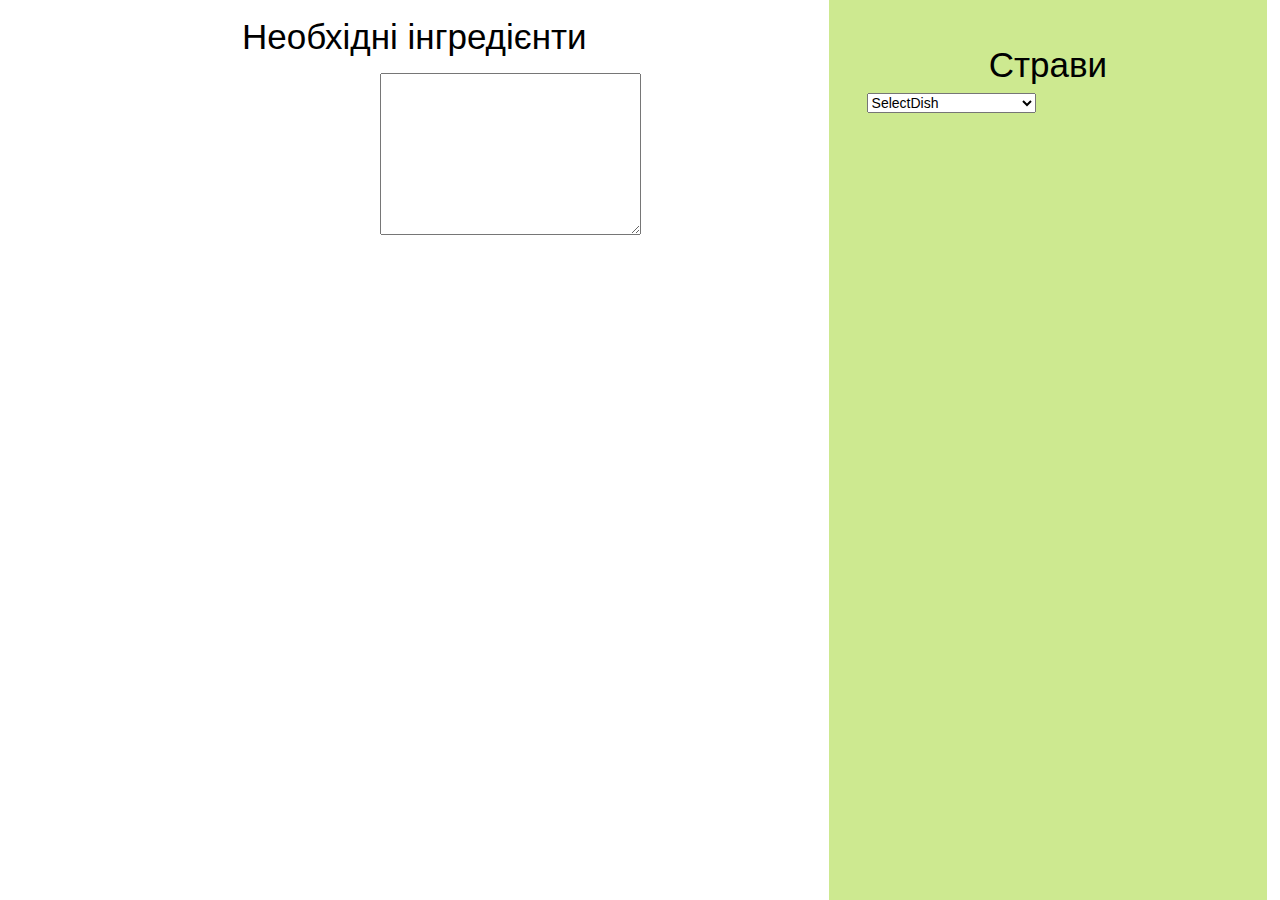
==== html/first_button.html @ 7d9c943d "Initial commit" ====
<!DOCTYPE html>
<html lang="en">
<head>
    <meta charset="UTF-8">
    <meta http-equiv="X-UA-Compatible" content="IE=edge">
    <meta name="viewport" content="width=device-width, initial-scale=1.0">
    <link rel="stylesheet" href="../css/first_button.css">
    <!-- <script type="text/javascript" src="../js/first.js"></script> -->
    <!-- <script type="text/javascript" src="../js/Data.js"></script> -->
    <title>Document</title>
</head>
<body>
    <div class="main">  
        <div class="ingredients">
            <h2>Необхідні інгредієнти</h2>
            <div class="items">
                <!-- <div class="item">
                    <img src="https://media.istockphoto.com/id/698870126/vector/beetroot-vector-isolated.jpg?s=612x612&w=0&k=20&c=URUD5I-i5bfJb5H4wFwLEKxe6Ek-Ccu-NQX1oq-4gF4=" alt="">
                    <p>Буряк</p>
                </div>
                <div class="item">
                    <img src="https://media.istockphoto.com/id/698870126/vector/beetroot-vector-isolated.jpg?s=612x612&w=0&k=20&c=URUD5I-i5bfJb5H4wFwLEKxe6Ek-Ccu-NQX1oq-4gF4=" alt="">
                    <p>Буряк</p>
                </div>
                <div class="item">
                    <img src="https://media.istockphoto.com/id/698870126/vector/beetroot-vector-isolated.jpg?s=612x612&w=0&k=20&c=URUD5I-i5bfJb5H4wFwLEKxe6Ek-Ccu-NQX1oq-4gF4=" alt="">
                    <p>Буряк</p>
                </div>
                <div class="item">
                    <img src="https://media.istockphoto.com/id/698870126/vector/beetroot-vector-isolated.jpg?s=612x612&w=0&k=20&c=URUD5I-i5bfJb5H4wFwLEKxe6Ek-Ccu-NQX1oq-4gF4=" alt="">
                    <p>Буряк</p>
                </div>
                <div class="item">
                    <img src="https://media.istockphoto.com/id/698870126/vector/beetroot-vector-isolated.jpg?s=612x612&w=0&k=20&c=URUD5I-i5bfJb5H4wFwLEKxe6Ek-Ccu-NQX1oq-4gF4=" alt="">
                    <p>Буряк</p>
                </div>
                <div class="item">
                    <img src="https://media.istockphoto.com/id/698870126/vector/beetroot-vector-isolated.jpg?s=612x612&w=0&k=20&c=URUD5I-i5bfJb5H4wFwLEKxe6Ek-Ccu-NQX1oq-4gF4=" alt="">
                    <p>Буряк</p>
                </div>
                <div class="item">
                    <img src="https://media.istockphoto.com/id/698870126/vector/beetroot-vector-isolated.jpg?s=612x612&w=0&k=20&c=URUD5I-i5bfJb5H4wFwLEKxe6Ek-Ccu-NQX1oq-4gF4=" alt="">
                    <p>Буряк</p>
                </div>
                <div class="item">
                    <img src="https://media.istockphoto.com/id/698870126/vector/beetroot-vector-isolated.jpg?s=612x612&w=0&k=20&c=URUD5I-i5bfJb5H4wFwLEKxe6Ek-Ccu-NQX1oq-4gF4=" alt="">
                    <p>Буряк</p>
                </div> -->
                <table id="productTbl">

                </table>
                <textarea name="" id="recipeTxt" cols="30" rows="10"></textarea>
            </div>
        </div>

        <div class="list">
            <h2>Страви</h2>
            <ul class="dishlist" id="dishLst">
                <!-- <li><a href="">Борщ</a></li>
                <li><a href="">Пампушки</a></li>
                <li><a href="">Вареники</a></li>
                <li><a href="">Оселедець</a></li> -->
                <select name="SelectDish" value="SelectDish" id="SelectDish" class="">
                    <option value="">SelectDish</option>
                </select>
            </ul>
        </div>
    </div>
    <script type="text/javascript" src="../js/first.js"></script>
  
</body>
</html>
---- css/first_button.css ----
*{
    font-family: 'Franklin Gothic Medium', 'Arial Narrow', Arial, sans-serif;
    font-size: 14px;
    font-weight: 500;
    margin: 0;
    padding: 0;
}

body{
    height: 90vh;
    width: 99%;
}

.main{
    display: flex;
    flex-direction: row;
    width: 100%;
    height: 100vh;
}

.ingredients{
    flex-grow: 5;
    height: 100%;
}

h2{
    font-size: 2.5em;
    text-align: center;
    padding: 2%;
}

.list{
    flex-grow: 2;
    background-color: #CDE990;
    padding: 3%;
}

.dishlist li{
    /* font-size: 2em; */
    line-height: 1.5em;
    text-align: center;
    list-style-type: none;
}

.dishlist a{
    text-decoration: none;
    color: black;
    font-family: 'Arial';
    font-size: 1.8em;
    font-style: normal;
    font-weight: 500;
    line-height: 2em;
}

.items{
    display: flex;
    flex-direction: row;
    flex-wrap: wrap;
    width: 100%;
    justify-content: space-evenly;

}
.item{
    
    display: flex;
    flex-direction: column;
    text-align: center;
    margin: 10px;
}

.item p{
    display: inline-block;
    font-size: 1.5em;
}

.item img{
    width: 100%;
    height: 15vh;
    border-radius: 50%;
    border: 2px solid black
}
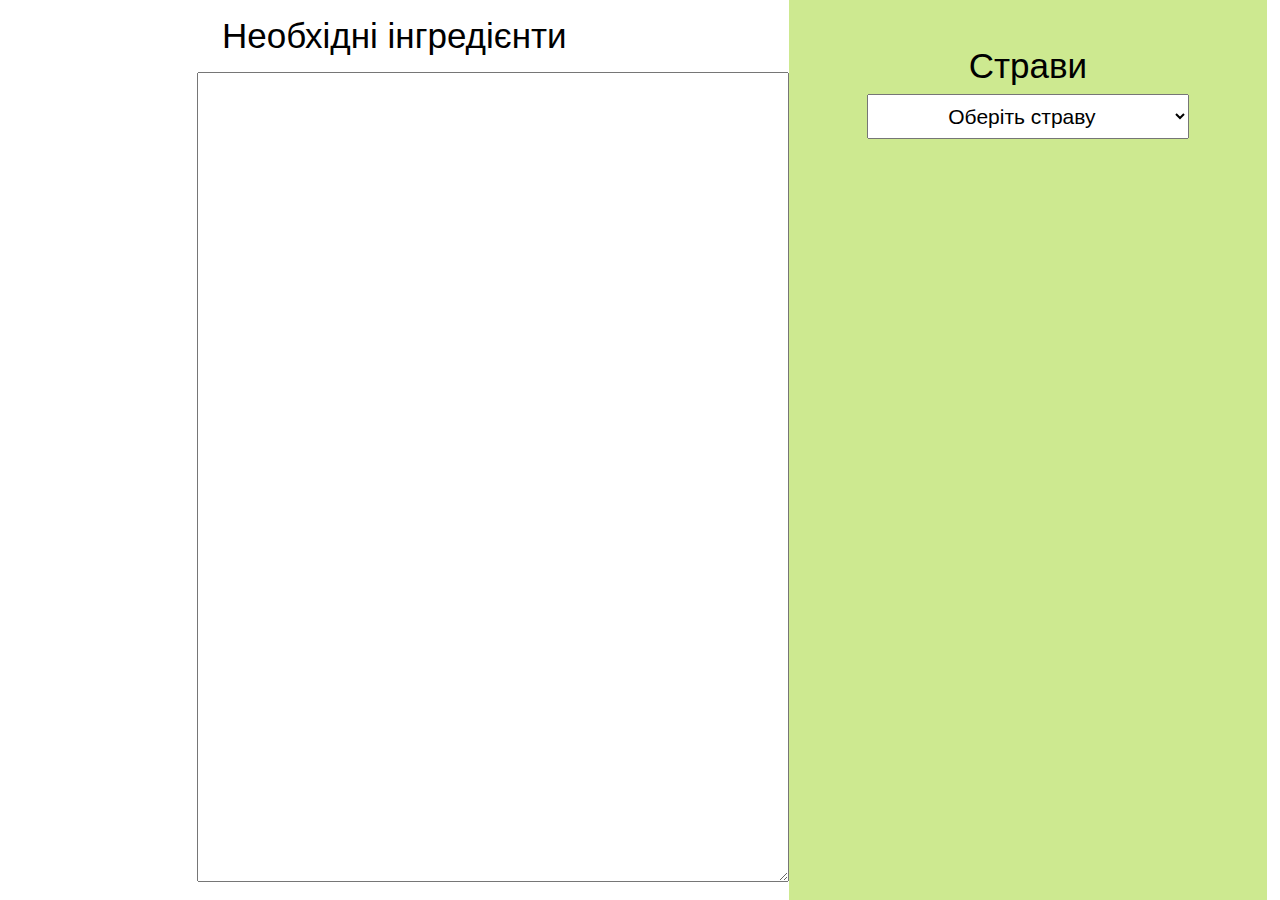
==== commit 419f87e9: "commit changes" ====
--- a/html/first_button.html
+++ b/html/first_button.html
@@ -5,8 +5,6 @@
     <meta http-equiv="X-UA-Compatible" content="IE=edge">
     <meta name="viewport" content="width=device-width, initial-scale=1.0">
     <link rel="stylesheet" href="../css/first_button.css">
-    <!-- <script type="text/javascript" src="../js/first.js"></script> -->
-    <!-- <script type="text/javascript" src="../js/Data.js"></script> -->
     <title>Document</title>
 </head>
 <body>
@@ -14,38 +12,6 @@
         <div class="ingredients">
             <h2>Необхідні інгредієнти</h2>
             <div class="items">
-                <!-- <div class="item">
-                    <img src="https://media.istockphoto.com/id/698870126/vector/beetroot-vector-isolated.jpg?s=612x612&w=0&k=20&c=URUD5I-i5bfJb5H4wFwLEKxe6Ek-Ccu-NQX1oq-4gF4=" alt="">
-                    <p>Буряк</p>
-                </div>
-                <div class="item">
-                    <img src="https://media.istockphoto.com/id/698870126/vector/beetroot-vector-isolated.jpg?s=612x612&w=0&k=20&c=URUD5I-i5bfJb5H4wFwLEKxe6Ek-Ccu-NQX1oq-4gF4=" alt="">
-                    <p>Буряк</p>
-                </div>
-                <div class="item">
-                    <img src="https://media.istockphoto.com/id/698870126/vector/beetroot-vector-isolated.jpg?s=612x612&w=0&k=20&c=URUD5I-i5bfJb5H4wFwLEKxe6Ek-Ccu-NQX1oq-4gF4=" alt="">
-                    <p>Буряк</p>
-                </div>
-                <div class="item">
-                    <img src="https://media.istockphoto.com/id/698870126/vector/beetroot-vector-isolated.jpg?s=612x612&w=0&k=20&c=URUD5I-i5bfJb5H4wFwLEKxe6Ek-Ccu-NQX1oq-4gF4=" alt="">
-                    <p>Буряк</p>
-                </div>
-                <div class="item">
-                    <img src="https://media.istockphoto.com/id/698870126/vector/beetroot-vector-isolated.jpg?s=612x612&w=0&k=20&c=URUD5I-i5bfJb5H4wFwLEKxe6Ek-Ccu-NQX1oq-4gF4=" alt="">
-                    <p>Буряк</p>
-                </div>
-                <div class="item">
-                    <img src="https://media.istockphoto.com/id/698870126/vector/beetroot-vector-isolated.jpg?s=612x612&w=0&k=20&c=URUD5I-i5bfJb5H4wFwLEKxe6Ek-Ccu-NQX1oq-4gF4=" alt="">
-                    <p>Буряк</p>
-                </div>
-                <div class="item">
-                    <img src="https://media.istockphoto.com/id/698870126/vector/beetroot-vector-isolated.jpg?s=612x612&w=0&k=20&c=URUD5I-i5bfJb5H4wFwLEKxe6Ek-Ccu-NQX1oq-4gF4=" alt="">
-                    <p>Буряк</p>
-                </div>
-                <div class="item">
-                    <img src="https://media.istockphoto.com/id/698870126/vector/beetroot-vector-isolated.jpg?s=612x612&w=0&k=20&c=URUD5I-i5bfJb5H4wFwLEKxe6Ek-Ccu-NQX1oq-4gF4=" alt="">
-                    <p>Буряк</p>
-                </div> -->
                 <table id="productTbl">
 
                 </table>
@@ -55,15 +21,12 @@
 
         <div class="list">
             <h2>Страви</h2>
-            <ul class="dishlist" id="dishLst">
-                <!-- <li><a href="">Борщ</a></li>
-                <li><a href="">Пампушки</a></li>
-                <li><a href="">Вареники</a></li>
-                <li><a href="">Оселедець</a></li> -->
+            <div class="select">
                 <select name="SelectDish" value="SelectDish" id="SelectDish" class="">
-                    <option value="">SelectDish</option>
+                    <option value="">Оберіть страву</option>
                 </select>
-            </ul>
+            </div>
+
         </div>
     </div>
     <script type="text/javascript" src="../js/first.js"></script>
--- a/css/first_button.css
+++ b/css/first_button.css
@@ -33,6 +33,7 @@
     flex-grow: 2;
     background-color: #CDE990;
     padding: 3%;
+
 }
 
 .dishlist li{
@@ -57,6 +58,7 @@
     flex-direction: row;
     flex-wrap: wrap;
     width: 100%;
+    height: 90vh;
     justify-content: space-evenly;
 
 }
@@ -79,3 +81,53 @@
     border-radius: 50%;
     border: 2px solid black
 }
+
+#productTbl{
+    font-family: 'Franklin Gothic Medium', 'Arial Narrow', Arial, sans-serif;
+    font-size: 2em;
+    flex-grow: 2;
+    align-items: center;
+    text-align: center;
+    height: fit-content;
+
+}
+
+td{
+    font-size: 1.5em;
+}
+
+th{
+    font-family: "Arial";
+    font-weight: 500;
+    font-size: 2em;
+}
+
+textarea{
+
+    font-size: 1.5em;
+    line-height: 1.2;
+
+    flex-grow: 2;
+
+    padding: 1%;
+
+}
+
+.select{
+    display: flex;
+    justify-content: center;
+}
+select{
+    font-size: 1.5em;
+    width: 80%;
+    height: 5vh;
+
+    text-align: center;
+
+}
+
+option{
+
+    font-size: 1.5em;
+    align-items: center;
+}